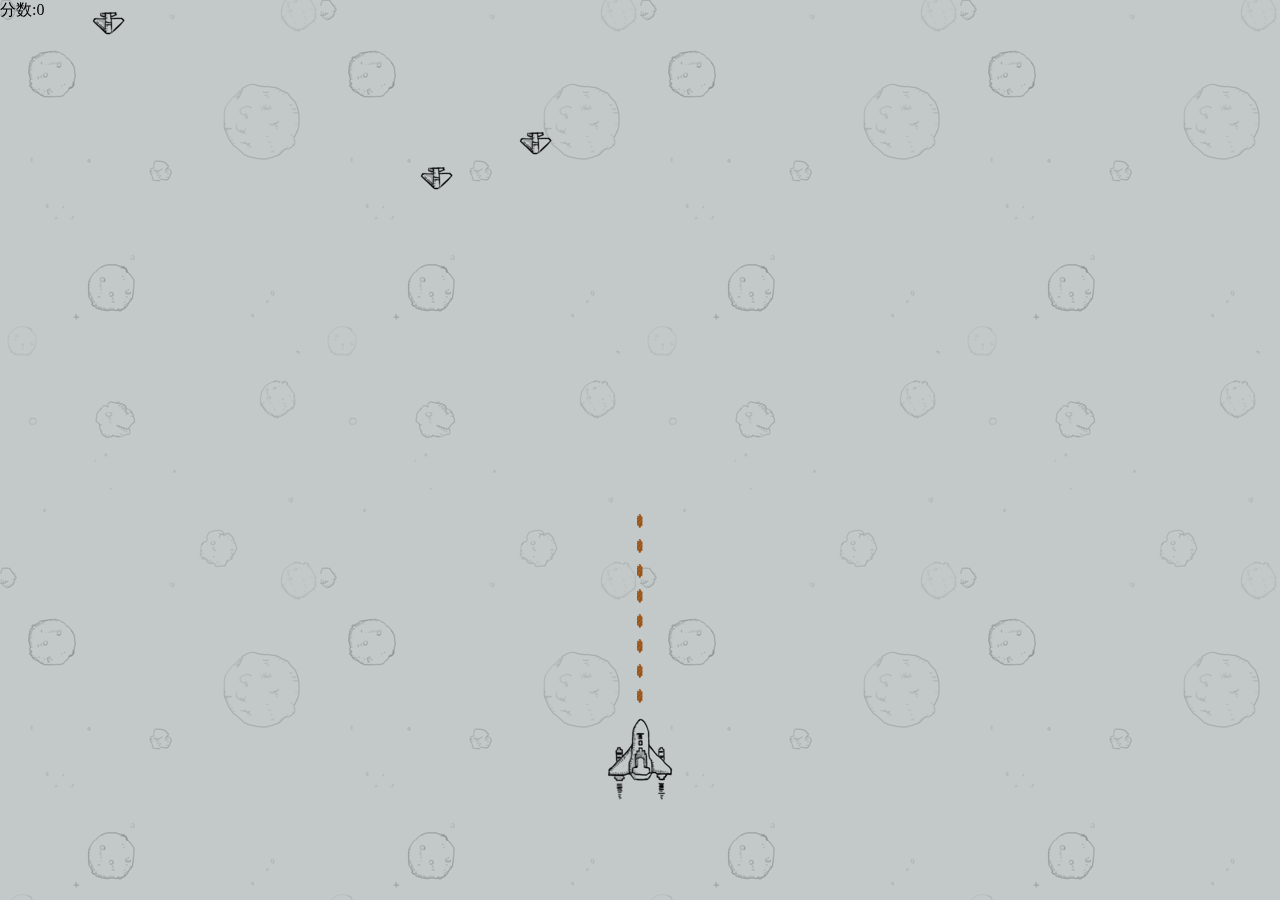
==== dfj.html @ 8ab041d4 "Add files via upload" ====
<!DOCTYPE html>
<html>

    <head>
        <meta charset="UTF-8">
        <meta name="viewport" content="width=device-width,initial-scale=1,minimum-scale=1,maximum-scale=1,user-scalable=no" />
        <title>微信打飞机</title>
        <link rel="stylesheet" type="text/css" href="style.css"/>
    </head>

    <body>
        <!--游戏区域-->
        <canvas id="map">您的...</canvas>
        <!--加载项-->
        <!--#表示id .表示class +表示同级 >表示父子级 $从1递增 *连续出现多个元素-->
        <!--div#loading>img+p{游戏加载中}-->
        <!--ul>li{这是第$个li}*10-->
        <div id="loading">
            <img src="loading.gif" alt="" />
            <p>游戏加载中</p>
        </div>
        <!--当前分数(左上角)-->
        <p id="currentScore">分数:<span>0</span></p>
        <!--结束菜单-->
        <ul id="menu">
            <li>飞机大战分数</li>
            <li id="end_score">0</li>
            <li id="restart">重新开始</li>
        </ul>
        <script src="hitFly.js" type="text/javascript" charset="utf-8"></script>
    </body>
</html>
---- style.css ----
* {
    margin: 0;
    padding: 0;
    /*不让用户选择该区域*/
    -webkit-user-select: none;
    -moz-user-select: none;
    -ms-user-select: none;
    user-select: none;
}
ul, li {
    list-style: none;
}
body {
    position: relative;
}
#map {
    display: block;
}
#loading {
    position: absolute;
    left: 50%;
    top: 50%;
    transform: translate(-50%, -50%);
    text-align: center;
}
#currentScore {
    position: absolute;
    left: 0;
    top: 0;
}
#menu {
    position: absolute;
    left: 50%;
    top: 50%;
    transform: translate(-50%, -50%);
    background: rgb(182, 188, 189);
    width: 160px;
    height: 160px;
    border:1px solid black;
    border-radius: 5px;
    text-align: center;
    line-height: 40px;
    display: none;
}
#end_score {
    line-height: 80px;
    border-top: 1px solid black;
    border-bottom: 1px solid black;
}
#restart {
    cursor: pointer;
    
}
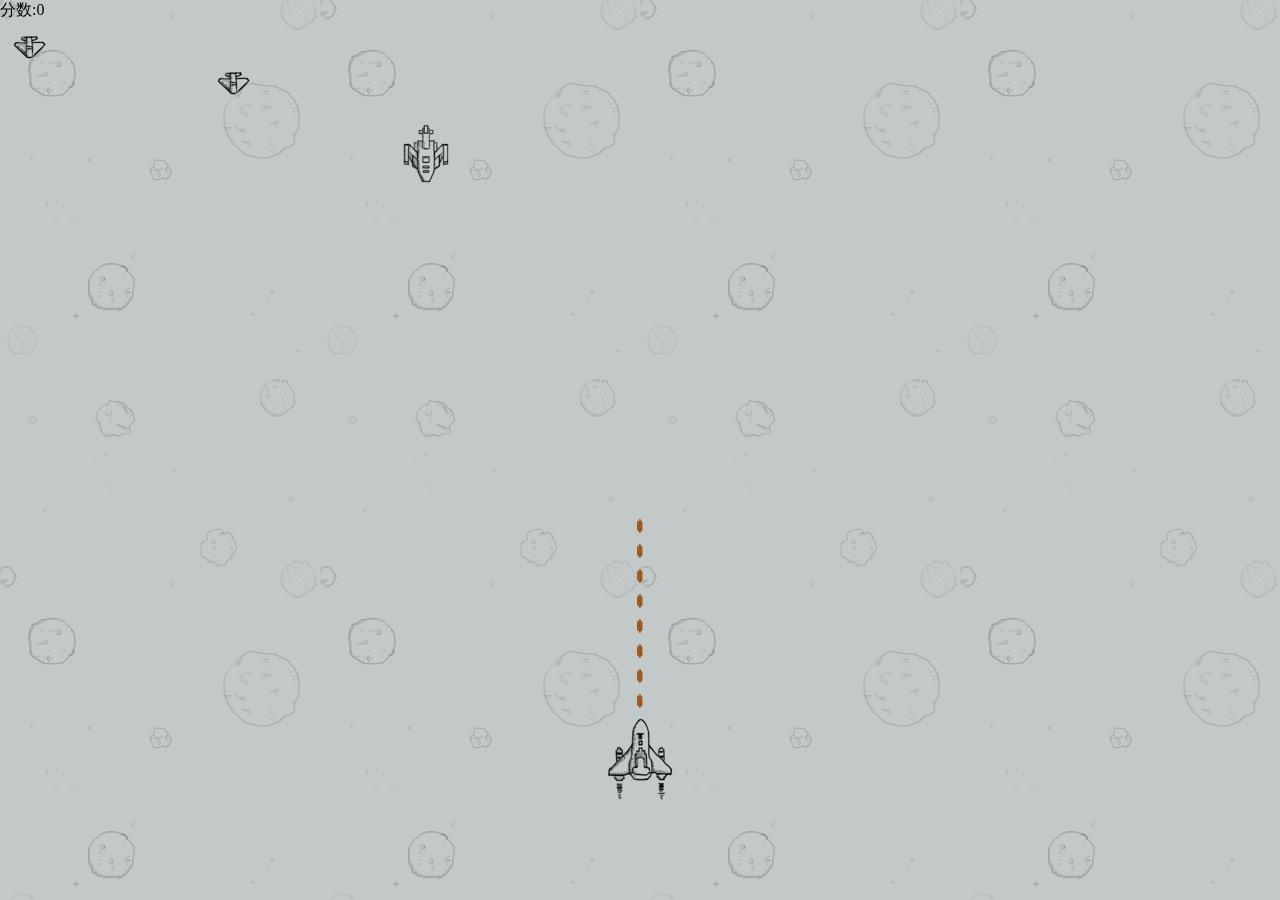
==== commit e7f3ebad: "Update dfj.html" ====
--- a/dfj.html
+++ b/dfj.html
@@ -27,6 +27,7 @@
             <li id="end_score">0</li>
             <li id="restart">重新开始</li>
         </ul>
+        <a id="menu" href="index.html">返回菜单</a>
         <script src="hitFly.js" type="text/javascript" charset="utf-8"></script>
     </body>
-</html>+</html>
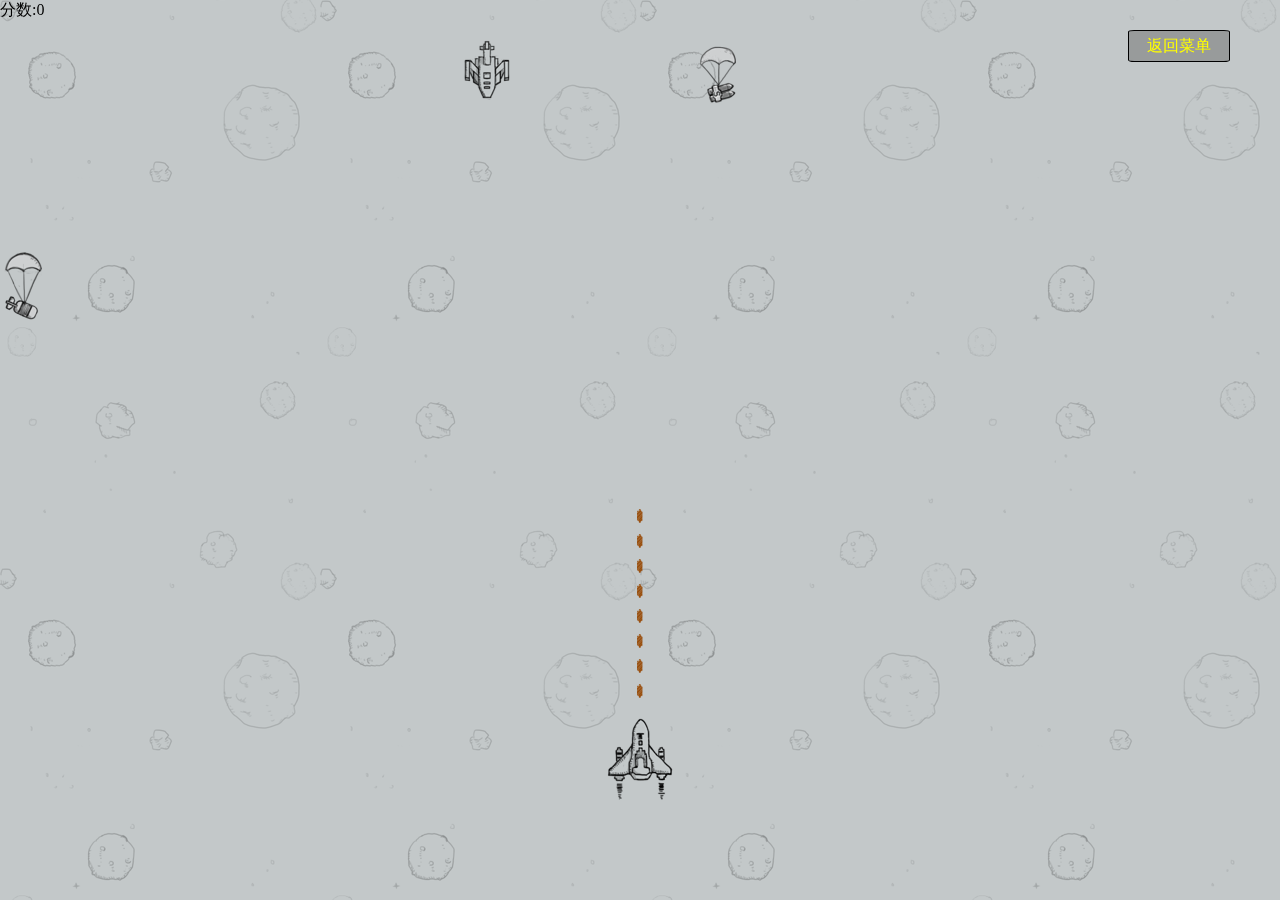
==== commit b9ede156: "Update dfj.html" ====
--- a/dfj.html
+++ b/dfj.html
@@ -27,7 +27,7 @@
             <li id="end_score">0</li>
             <li id="restart">重新开始</li>
         </ul>
-        <a id="menu" href="index.html">返回菜单</a>
+        <a id="menu1" href="index.html">返回菜单</a>
         <script src="hitFly.js" type="text/javascript" charset="utf-8"></script>
     </body>
 </html>
--- a/style.css
+++ b/style.css
@@ -51,3 +51,22 @@
     cursor: pointer;
     
 }
+#menu1 {
+				text-decoration: none;
+				text-align: center;
+				display: inline-block;
+				width: 100px;
+				height: 30px;
+				line-height: 30px;
+				position: fixed;
+				margin: 0 0;
+				padding: 0 0;
+				
+				border: 1px solid black;
+				border-radius: 6%;
+				top:30px;
+				right: 50px;
+				/*margin: 50px auto;*/
+				background-color: rgba(109,109,109,0.5);
+				color: yellow;
+			}
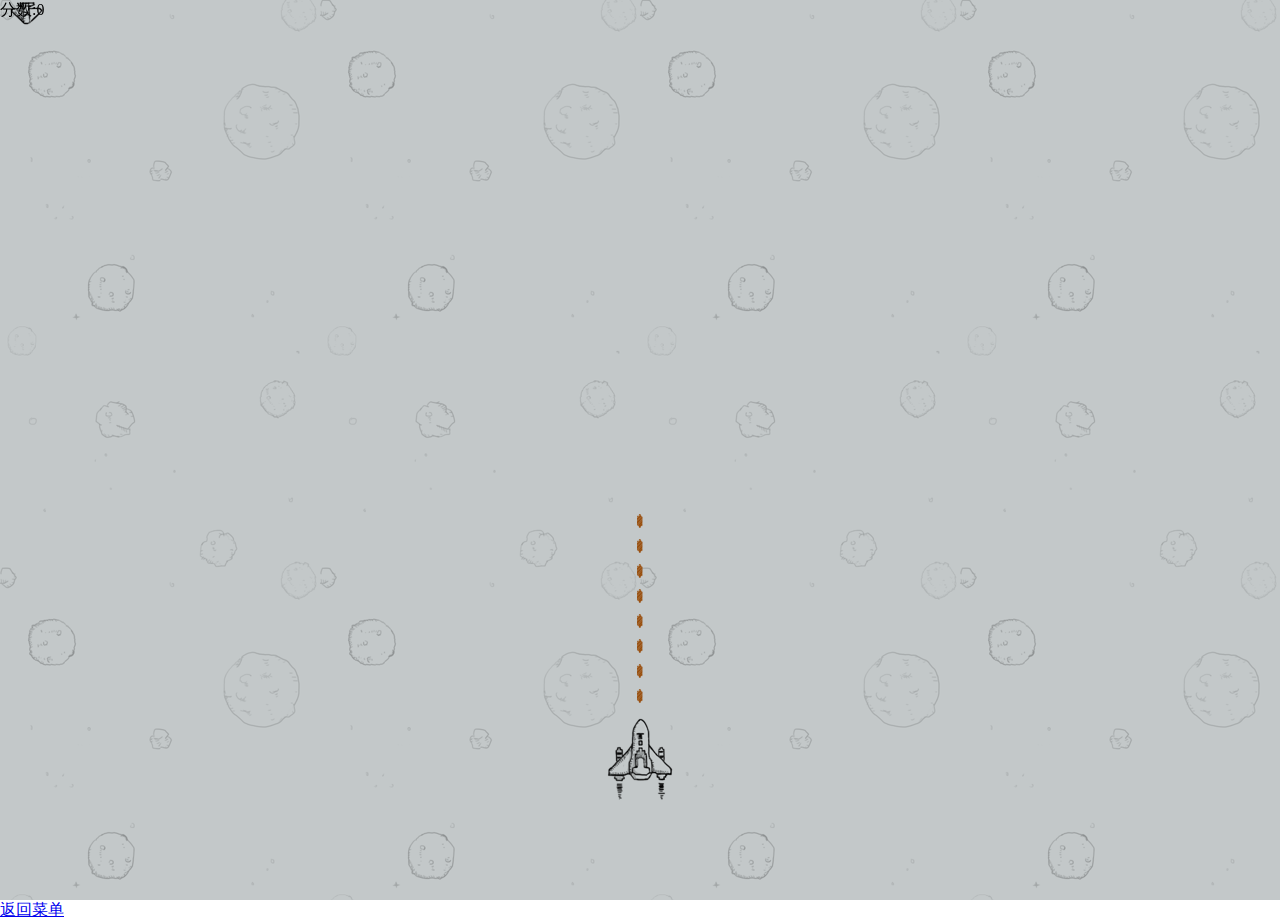
==== commit fd1622bd: "Update dfj.html" ====
--- a/dfj.html
+++ b/dfj.html
@@ -27,7 +27,7 @@
             <li id="end_score">0</li>
             <li id="restart">重新开始</li>
         </ul>
-        <a id="menu1" href="index.html">返回菜单</a>
+        <a id="aaa" href="index.html">返回菜单</a>
         <script src="hitFly.js" type="text/javascript" charset="utf-8"></script>
     </body>
 </html>
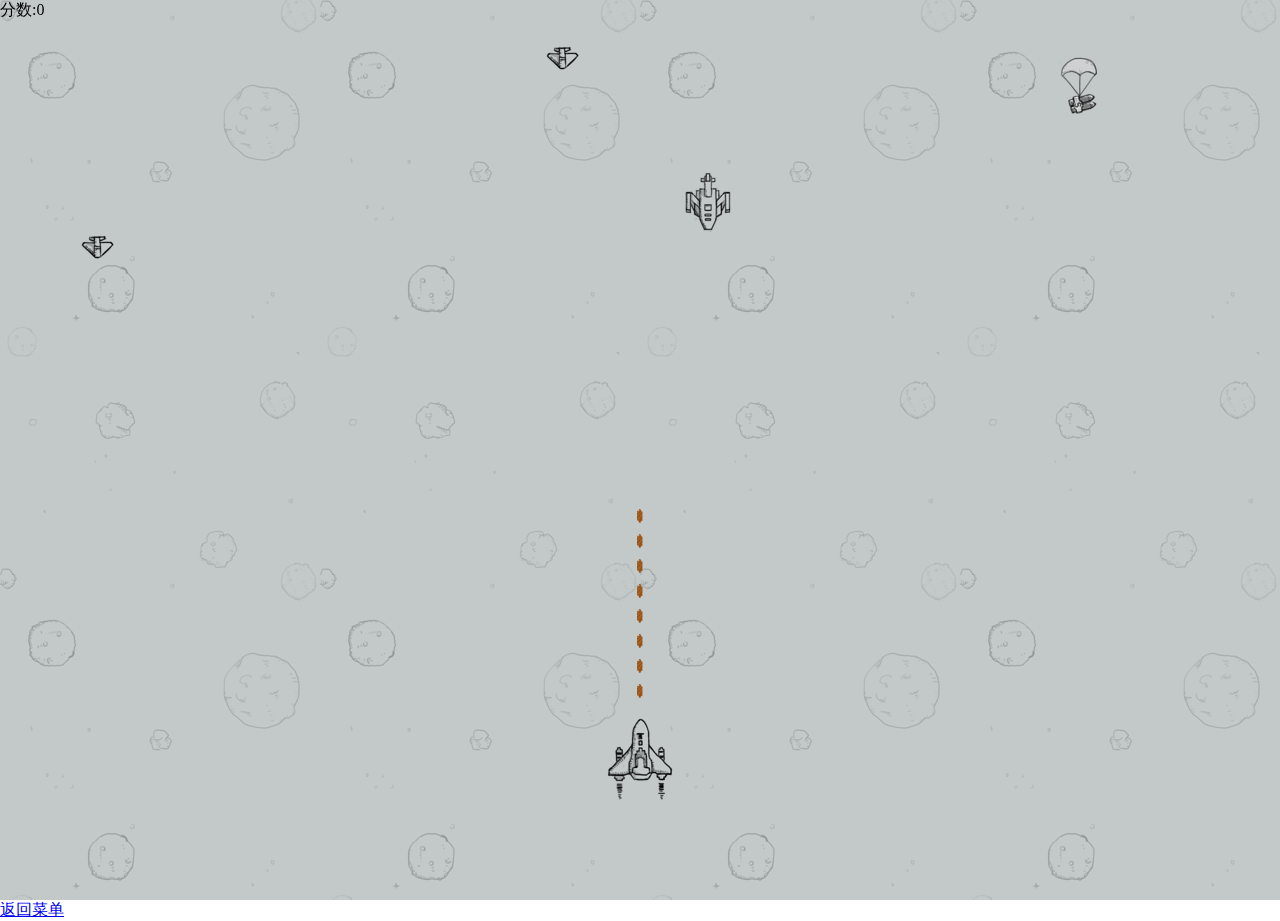
==== commit 948feef7: "Update dfj.html" ====
--- a/dfj.html
+++ b/dfj.html
@@ -27,7 +27,7 @@
             <li id="end_score">0</li>
             <li id="restart">重新开始</li>
         </ul>
-        <a id="aaa" href="index.html">返回菜单</a>
+        <a id="menua" href="index.html">返回菜单</a>
         <script src="hitFly.js" type="text/javascript" charset="utf-8"></script>
     </body>
 </html>
--- a/style.css
+++ b/style.css
@@ -51,7 +51,7 @@
     cursor: pointer;
     
 }
-#menu1 {
+#aaa {
 				text-decoration: none;
 				text-align: center;
 				display: inline-block;
